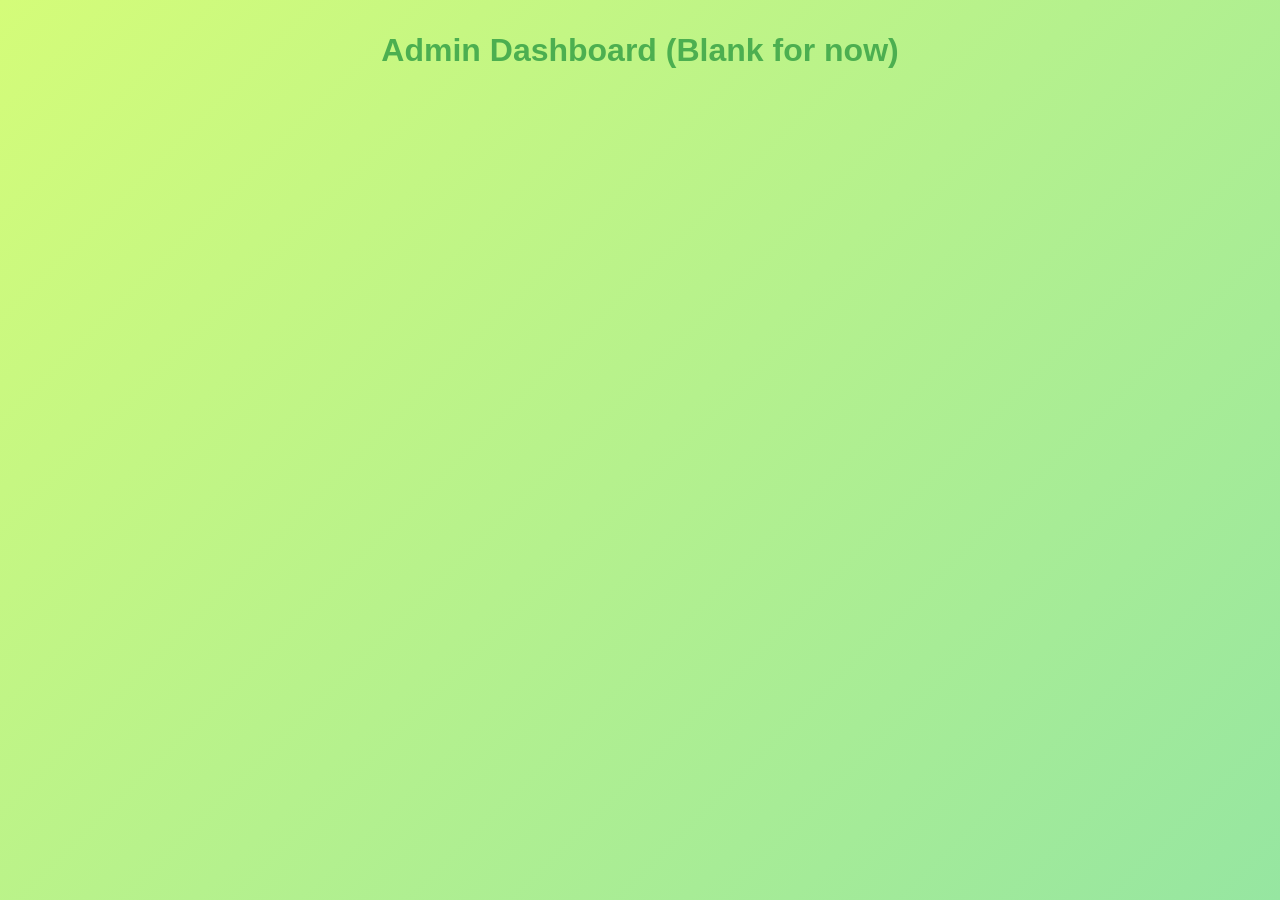
==== admin.html @ 8ed1e842 "Add files via upload Draft code ngews ngews" ====
<!DOCTYPE html>
<html lang="en">
<head>
  <meta charset="UTF-8" />
  <meta name="viewport" content="width=device-width, initial-scale=1.0"/>
  <title>MainTix - Admin Dashboard</title>
  <link rel="stylesheet" href="dashboard.css" />
</head>
<body>
  <div class="background">
    <header class="header">
      <h1 style="color:#4caf50;">Admin Dashboard (Blank for now)</h1>
    </header>
  </div>
</body>
</html>
---- dashboard.css ----
/* Reset */
* {
  margin: 0;
  padding: 0;
  box-sizing: border-box;
  font-family: "Segoe UI", Tahoma, Geneva, Verdana, sans-serif;
  color: #1b3a1a;
}

/* Background same as login page */
.background {
  min-height: 100vh;
  background: linear-gradient(135deg, #d4fc79, #96e6a1);
  padding: 32px 16px 64px;
  display: flex;
  flex-direction: column;
  align-items: center;
  position: relative;
}

/* Big Title */
.dashboard-title {
  margin-bottom: 24px;
  user-select: none;
  text-align: center;
}

.dashboard-title h1 {
  font-family: 'Orbitron', sans-serif;
  font-weight: 700;
  font-size: 80px;
  color: #2e7d32;
  letter-spacing: 3.2px;
  text-shadow: 2px 2px 6px rgba(76, 175, 80, 0.7);
  margin-bottom: 8px;
}

/* New nav tabs below the title */
.nav-tabs {
  display: flex;
  justify-content: center;
  gap: 48px;
  margin-top: 30px;
  margin-bottom: 41px;
  user-select: none;
}

.tab-btn {
  background: none;
  border: none;
  font-size: 21.6px;
  font-weight: 500;
  color: #1b3a1a;
  cursor: pointer;
  padding: 5px 0;
  position: relative;
  transition: color 0.3s ease;
}

.tab-btn::after {
  content: "";
  position: absolute;
  height: 3px;
  width: 0%;
  left: 50%;
  bottom: -5px;
  transform: translateX(-50%);
  background-color: #2e7d32;
  transition: width 0.4s ease;
  border-radius: 3px;
}

.tab-btn:hover::after {
  width: 100%;
}

.tab-btn.active {
  color: #ffffff;
  font-weight: 500;
}

.tab-btn.active::after {
  width: 100%;
}

/* Rooms Section */
.rooms-section {
  width: 100%;
  max-width: 900px;
  margin-top: 3px;
  margin-bottom: 20px;
  text-align: center;
  display: block;
}

.rooms-section:not(.active) {
  display: none;
}

.rooms-section h2 {
  font-size: 28.8px;
  margin-bottom: 20px;
  font-weight: 500;
}

/* Rooms Grid */
.rooms-grid {
  display: grid;
  grid-template-columns: repeat(auto-fit, minmax(280px, 1fr));
  gap: 30px;
}

.room-card {
  background: #ccf5e7;
  border-radius: 12px;
  padding: 16px;
  box-shadow: 0 6px 15px rgba(0, 0, 0, 0.15);
  display: flex;
  flex-direction: column;
  align-items: center;
  transition: transform 0.3s ease;
}

.room-card:hover {
  transform: translateY(-5px);
  box-shadow: 0 10px 20px rgba(0, 0, 0, 0.25);
}

.room-card img {
  width: 100%;
  height: 170px;
  max-width: 150px;
  border-radius: 10px;
  margin-bottom: 16px;
  user-select: none;
}

.room-card button {
  background: #4caf50;
  border: none;
  border-radius: 8px;
  color: white;
  font-weight: 600;
  font-size: 16px;
  padding: 10px 0;
  width: 100%;
  cursor: pointer;
  transition: background 0.3s ease;
}

.room-card button:hover {
  background: #388e3c;
}

.request-section {
  width: 100%;
  max-width: 900px;
  background: #ccf5e7;
  border-radius: 12px;
  padding: 24px;
  text-align: center;
  box-shadow: 0 6px 15px rgba(0,0,0,0.15);
  display: none;
}

.request-section.active {
  display: block;
}

.request-section h2 {
  font-weight: 700;
  margin-bottom: 16px;
}

.request-section p {
  font-style: italic;
  color: #555;
  font-size: 16px;
}

.profile-sidebar {
  position: absolute;
  top: 43px;
  left: 43px;
  display: flex;
  align-items: center;
  gap: 13px;
  background: none;
  padding: 0;
  border-radius: 0;
  box-shadow: none;
  user-select: none;
}

.profile-circle {
  background: #4caf50;
  color: white;
  font-weight: bold;
  font-size: 32px;
  width: 53px;
  height: 53px;
  border-radius: 50%;
  display: flex;
  justify-content: center;
  align-items: center;
}

#profileName {
  font-size: 28px;
  font-weight: 600;
  color: #1b3a1a;
  white-space: nowrap;
}

.rooms-section,
.request-section {
  min-height: 500px; /* Adjust this based on how tall the Rooms section usually is */
}

/* Responsive */
@media (max-width: 500px) {
  .dashboard-title h1 {
    font-size: 56px;
  }

  .nav-tabs {
    gap: 32px;
  }

  .tab-btn {
    font-size: 20.8px;
  }

  .rooms-grid {
    grid-template-columns: repeat(auto-fit, minmax(140px, 1fr));
  }

  .profile-sidebar {
    padding: 6px 12px;
    bottom: 12px;
    left: 12px;
  }

  #profileName {
    font-size: 16px;
  }
}
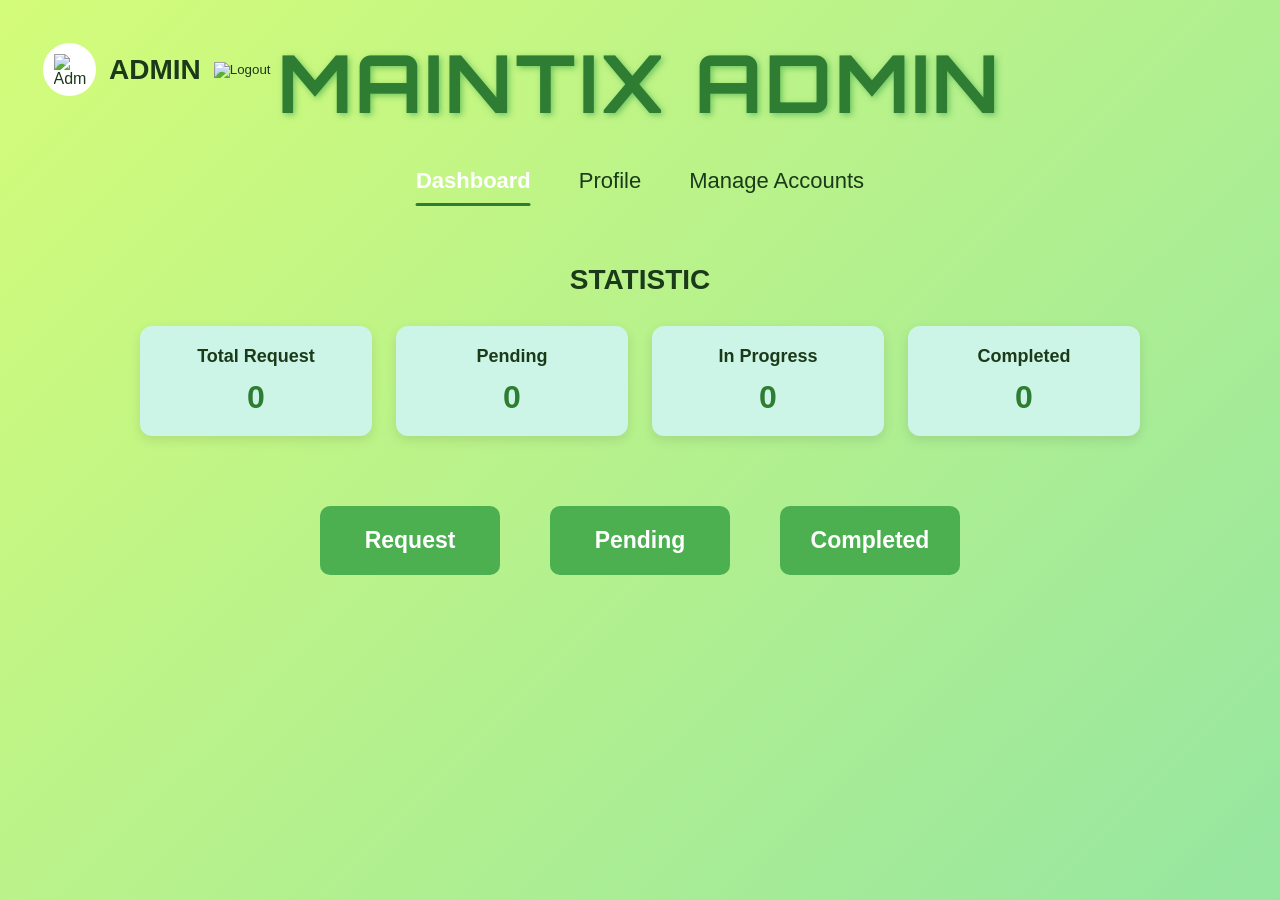
==== commit 320a2b1d: "Add files via upload" ====
--- a/admin.html
+++ b/admin.html
@@ -2,15 +2,187 @@
 <html lang="en">
 <head>
   <meta charset="UTF-8" />
-  <meta name="viewport" content="width=device-width, initial-scale=1.0"/>
+  <meta name="viewport" content="width=device-width, initial-scale=1" />
   <title>MainTix - Admin Dashboard</title>
-  <link rel="stylesheet" href="dashboard.css" />
-</head>
+
+  <link rel="stylesheet" href="admin.css" />
+  <link href="https://fonts.googleapis.com/css2?family=Orbitron:wght@700&display=swap" rel="stylesheet" />
+  <link href="https://fonts.googleapis.com/css2?family=Poppins:wght@400;500;600;700&display=swap" rel="stylesheet">
+</head>  
 <body>
+
   <div class="background">
-    <header class="header">
-      <h1 style="color:#4caf50;">Admin Dashboard (Blank for now)</h1>
+
+    <!-- Header Section: Admin Dashboard Title and Navigation Tabs -->
+    <header class="dashboard-title">
+      <h1>MAINTIX ADMIN</h1>
+      <nav class="nav-tabs">
+        <button id="navDashboard" class="tab-btn active">Dashboard</button>
+        <button id="navProfile" class="tab-btn">Profile</button>
+        <button id="navManage" class="tab-btn">Manage Accounts</button>
+      </nav>
     </header>
+
+    <!-- Admin Sidebar with Admin Icon, Name and Logout Button -->
+    <div class="admin-sidebar">
+      <div class="admin-circle">
+        <img src="../assets/user-check-svgrepo-com.svg" alt="Admin Icon" />
+      </div>
+      <span id="adminName">ADMIN</span>
+      
+      <!-- Logout Button with Icon -->
+      <button id="logoutBtn" class="admin-logout-btn">
+        <img src="../assets/logout-bracket-svgrepo-com.svg" alt="Logout" width="24" height="24"/>
+      </button>
+    </div>
+
+    <!-- Admin Logout Confirmation Modal (Hidden by default) -->
+    <div id="adminLogoutModal" class="admin-logout-modal hidden">
+      <div class="admin-logout-modal-content">
+        <p>Are you sure you want to Logout?</p>
+        <div class="modal-buttons">
+          <button id="adminConfirmLogoutBtn" class="modal-yes">Yes</button>
+          <button id="adminCancelLogoutBtn" class="modal-no">No</button>
+        </div>
+      </div>
+    </div>
+
+    <!-- Main Dashboard Section (Visible by default) -->
+    <main class="tab-section dashboard-section active">
+      <h2>STATISTIC</h2>
+
+      <!-- Stats Grid: Displays different status counts -->
+      <div class="stats-grid">
+        <div class="stat-box">
+          <h3>Total Request</h3>
+          <p class="stat-value">0</p>
+        </div>
+        <div class="stat-box">
+          <h3>Pending</h3>
+          <p class="stat-value">0</p>
+        </div>
+        <div class="stat-box">
+          <h3>In Progress</h3>
+          <p class="stat-value">0</p>
+        </div>
+        <div class="stat-box">
+          <h3>Completed</h3>
+          <p class="stat-value">0</p>
+        </div>
+      </div>
+
+      <!-- Control Buttons for Dashboard -->
+      <div class="dashboard-buttons">
+        <button class="dash-btn">Request</button>
+        <button class="dash-btn">Pending</button>
+        <button class="dash-btn">Completed</button>
+      </div>
+
+      <!-- Request Filters Section (Allows searching and filtering requests) -->
+      <div class="request-filters">
+        <input type="text" id="searchBox" placeholder="Search requests..." />
+        <select id="priorityFilter">
+          <option value="">Filter by Priority</option>
+          <option value="Low">Low</option>
+          <option value="Normal">Normal</option>
+          <option value="High">High</option>
+          <option value="Urgent">Urgent</option>
+        </select>
+        <select id="roomFilter">
+          <option value="">Filter by Room</option>
+          <option value="ITS 200">ITS 200</option>
+          <option value="ITS 201">ITS 201</option>
+          <option value="MAC Lab">MAC Lab</option>
+          <option value="PTC 303">PTC 303</option>
+          <option value="PTC 304">PTC 304</option>
+          <option value="PTC 305">PTC 305</option>
+          <option value="PTC 306">PTC 306</option>
+        </select>
+      </div>
+
+      <!-- Requests Section (Where request boxes are displayed) -->
+      <div class="requests-section">
+        <!-- New request boxes will be appended here dynamically -->
+      </div>
+    </main>
+  
+
+    <!-- PROFILE Section -->
+    <section class="tab-section profile-section">
+      <h2>PROFILE</h2>
+
+      <div class="profile-container">
+        <!-- Profile Header with Icon and Admin Name -->
+        <div class="profile-header">
+          <div class="profile-icon-circle">
+            <img src="../assets/user-check-svgrepo-com.svg" alt="Profile Icon" class="profile-icon" />
+          </div>
+          <div class="profile-name-container">
+            <span class="profile-temp-name">Name</span>
+            <span class="profile-role">ADMIN</span>
+          </div>
+        </div>
+
+        <!-- Profile Info Boxes (Username/Email, Account Creation, etc.) -->
+        <div class="profile-info">
+          <div class="info-box">
+            <span class="info-label">Username/Email</span>
+            <span class="info-value">admin@example.com</span>
+          </div>
+          <div class="info-box">
+            <span class="info-label">Account Created</span>
+            <span class="info-value">01/01/2025</span>
+          </div>
+        </div>
+
+        <!-- More Profile Info Boxes (TIN No., Department, etc.) -->
+        <div class="profile-info">
+          <div class="info-box">
+            <span class="info-label">TIN No.</span>
+            <span class="info-value">123-456-789</span>
+          </div>
+          <div class="info-box">
+            <span class="info-label">Department</span>
+            <span class="info-value">IT Department</span>
+          </div>
+        </div>
+
+        <!-- Change Password Link -->
+        <div class="change-password">
+          <a href="#">Change password</a>
+        </div>
+      </div>
+    </section>
+
+    <!-- MANAGE ACCOUNTS Section -->
+    <section class="tab-section manage-section">
+      <h2>MANAGE ACCOUNTS</h2>
+
+      <!-- Controls for managing accounts (search and add new account) -->
+      <div class="manage-controls">
+        <input type="text" placeholder="Search accounts..." class="search-account" />
+        <button class="dash-btn add-account-btn">+ Add Account</button>
+      </div>
+
+      <!-- Accounts List (Starts empty, accounts will be added dynamically) -->
+      <div class="accounts-list"></div>
+    </section>
+
+    <!-- Delete Confirmation Modal (Hidden by default) -->
+    <div class="delete-modal hidden">
+      <div class="delete-modal-content">
+        <p>Are you sure you want to delete?</p>
+        <div class="modal-buttons">
+          <button class="modal-yes">Yes</button>
+          <button class="modal-no">No</button>
+        </div>
+      </div>
+    </div>
+
   </div>
+
+  <!-- External JS script for dashboard logic -->
+  <script src="admin.js"></script>
+
 </body>
-</html>
+</html>
--- a/admin.css
+++ b/admin.css
@@ -0,0 +1,860 @@
+/*Reset*/
+* {
+  margin: 0;
+  padding: 0;
+  box-sizing: border-box;
+  font-family: "Segoe UI", Tahoma, Geneva, Verdana, sans-serif;
+  color: #1b3a1a;
+}
+
+/*Background*/
+.background {
+  min-height: 100vh;
+  background: linear-gradient(135deg, #d4fc79, #96e6a1);
+  padding: 32px 16px 64px;
+  display: flex;
+  flex-direction: column;
+  align-items: center;
+  position: relative;
+}
+
+
+.admin-sidebar {
+  position: absolute;
+  top: 43px;
+  left: 43px;
+  display: flex;
+  align-items: center;
+  gap: 13px;
+  background: none;
+  padding: 0;
+  border-radius: 0;
+  box-shadow: none;
+  user-select: none;
+}
+
+.admin-circle {
+  background: white;         /* white circle background */
+  width: 53px;
+  height: 53px;
+  border-radius: 50%;  /* circle shape */
+  display: flex;
+  justify-content: center;
+  align-items: center;
+  overflow: hidden;
+}
+
+.admin-circle img {
+  width: 32px;             /* adjust size */
+  height: 32px;
+}
+
+#adminName {
+  font-size: 28px;
+  font-weight: 600;
+  color: #1b3a1a;    /* dark green */
+  white-space: nowrap;
+}
+
+.admin-logout-btn {
+  background: none;
+  border: none;
+  cursor: pointer;
+  padding: 0;
+}
+
+.admin-logout-btn img {
+  transition: opacity 0.2s ease;
+}
+
+.admin-logout-btn img:hover {
+  opacity: 0.7;
+}
+
+/*Title Header*/
+.dashboard-title {
+  margin-bottom: 24px;
+  user-select: none;
+  text-align: center;
+}
+
+.dashboard-title h1 {
+  font-family: 'Orbitron', sans-serif;
+  font-weight: 700;
+  font-size: 80px;
+  color: #2e7d32;
+  letter-spacing: 3.2px;
+  text-shadow: 2px 2px 6px rgba(76, 175, 80, 0.7);
+  margin-bottom: 8px;
+}
+
+/*Tabs Navigation*/
+.nav-tabs {
+  display: flex;
+  justify-content: center;
+  gap: 48px;
+  margin-top: 30px;
+  margin-bottom: 40px;
+  user-select: none;
+}
+
+.tab-btn {
+  background: none;
+  border: none;
+  font-size: 22px;
+  font-weight: 500;
+  color: #1b3a1a;
+  cursor: pointer;
+  padding: 6px 0;
+  position: relative;
+  transition: color 0.3s ease;
+}
+
+
+.tab-btn::after {
+  content: "";
+  position: absolute;
+  height: 3px;
+  width: 0%;
+  left: 50%;
+  bottom: -6px;
+  transform: translateX(-50%);
+  background-color: #2e7d32;
+  transition: width 0.4s ease;
+  border-radius: 3px;
+}
+
+.tab-btn:hover::after {
+  width: 100%;
+}
+
+.tab-btn.active {
+  color: #ffffff;
+  font-weight: 600;
+}
+
+.tab-btn.active::after {
+  width: 100%;
+}
+
+/*Main Sections*/
+.tab-section {
+  width: 100%;
+  max-width: 1000px;
+  display: none;
+}
+
+.tab-section.active {
+  display: block;
+}
+
+.tab-section h2 {
+  font-size: 28px;
+  font-weight: 700;
+  margin-bottom: 20px;
+  text-align: center;
+}
+
+/*Dashboard Content*/
+.dashboard-overview {
+  background-color: #e0f2f1;
+  padding: 24px;
+  border-radius: 12px;
+  box-shadow: 0 6px 18px rgba(0, 0, 0, 0.15);
+  text-align: center;
+  font-size: 18px;
+  font-weight: 500;
+}
+
+/*Responsive*/
+@media (max-width: 600px) {
+  .dashboard-title h1 {
+    font-size: 56px;
+  }
+
+  .nav-tabs {
+    gap: 24px;
+    flex-wrap: wrap;
+  }
+
+  .tab-btn {
+    font-size: 18px;
+  }
+
+  .tab-section {
+    padding: 0 20px;
+  }
+}
+
+
+
+/*Admin DashboardF*/
+.stats-grid {
+  display: grid;
+  grid-template-columns: repeat(auto-fit, minmax(200px, 1fr));
+  gap: 24px;
+  margin: 30px 0;
+  width: 100%;
+  max-width: 1000px;
+  margin-left: auto;
+  margin-right: auto;
+}
+
+.stat-box {
+  background-color: #ccf5e7;
+  padding: 20px;
+  border-radius: 12px;
+  box-shadow: 0 4px 12px rgba(0, 0, 0, 0.1);
+  text-align: center;
+  transition: transform 0.3s ease;
+}
+
+.stat-box:hover {
+  transform: translateY(-5px);
+}
+
+.stat-box h3 {
+  font-size: 18px;
+  font-weight: 600;
+  margin-bottom: 12px;
+  color: #1b3a1a;
+}
+
+.stat-value {
+  font-size: 32px;
+  font-weight: bold;
+  color: #2e7d32;
+}
+
+/*Buttons Below Stats*/
+.dashboard-buttons {
+  display: flex;
+  justify-content: center;
+  gap: 50px;
+  margin-top: 70px;
+  flex-wrap: wrap;
+}
+
+.dash-btn {
+  background-color: #4caf50;
+  color: white;
+  font-size: 23px;
+  font-weight: 600;
+  padding: 70px 70px;
+  border: none;
+  border-radius: 8px;
+  cursor: pointer;
+  transition: background-color 0.3s ease;
+  /* flex: 1; */
+  min-width: 100px;
+}
+
+/* Ensure the three dashboard buttons are large */
+.dashboard-buttons .dash-btn {
+  padding: 23px 23px;    /* adjust to desired size */
+  font-size: 23px;       /* adjust text size */
+  min-width: 180px;      /* ensure they don't shrink too small */
+  line-height: 1;        /* neat vertical alignment */
+  border-radius: 10px;   /* optional */
+}
+
+@media (max-width: 600px) {
+  .dashboard-buttons .dash-btn {
+    padding: 16px 20px;
+    font-size: 16px;
+    min-width: 120px;
+  }
+}
+
+
+.dash-btn:hover {
+  background-color: #388e3c;
+}
+
+/*Request Filters*/
+.request-filters {
+  display: flex;
+  gap: 20px;
+  margin: 30px 0;
+  flex-wrap: wrap;
+  justify-content: center;
+  position: relative;
+}
+
+.request-filters input[type="text"],
+.request-filters select {
+  padding: 10px 14px;
+  border-radius: 8px;
+  border: 1px solid #2e7d32;
+  font-size: 16px;
+  min-width: 220px;
+  background-color: white;
+}
+
+/*Hide Filters in Profile & Manage Account Tabs*/
+.profile-section .request-filters,
+.manage-section .request-filters {
+  display: none;
+}
+
+html {
+  overflow-y: scroll;
+}
+
+.hidden {
+  display: none;
+}
+
+/*Base for hidden sections*/
+.slide-section {
+  display: none;
+}
+
+/*Animation*/
+.pop-up {
+  animation: slideUp 0.5s ease-out forwards;
+}
+
+@keyframes slideUp {
+  from {
+    transform: translateY(50px);
+    opacity: 0;
+  }
+  to {
+    transform: translateY(0);
+    opacity: 1;
+  }
+}
+
+
+
+
+/*Requests Section Centered*/
+.requests-section {
+  display: flex;
+  flex-direction: column;
+  align-items: center;   /* Centers all request boxes horizontally */
+  gap: 23px;        /* Adds spacing between each request */
+  margin-top: 20px;
+  width: 100%;
+}
+
+
+
+/*Request Date*/
+.date {
+  font-size: 18px;
+  font-weight: bold;
+  color: #000000;
+  text-align: right;
+  width: 93%;        /* Converted from px to % */
+  max-width: 900px;  /* Set max-width in px */
+  margin: 0 0 0 20px; /* Only left margin kept */
+}
+
+/*Admin Request Box*/
+.requests-section .request-box {
+  width: 800px;    
+  max-width: 91%;  
+  margin: 0 auto;        /* Center horizontally */
+  display: flex;
+  align-items: center;
+  gap: 17px;
+  padding: 16px;
+  border-radius: 10px;
+  background-color: #e0f7fa;
+  box-shadow: 0 4px 12px rgba(0,0,0,0.1);
+}
+
+
+
+
+/*Icon container*/
+.request-box .request-icon {
+  width: 40px;
+  height: 40px;
+  flex-shrink: 0;
+  margin-top: -34px;
+}
+
+/*Content container inside the request box*/
+.request-box .request-content {
+  flex: 1;                  /* take remaining space */
+  display: flex;
+  flex-direction: column;   /* Stack Requestor + Report + Room + Bottom row */
+  gap: 1px;                 /* spacing between stacked items */
+}
+
+/*Requestor*/
+.request-box .requestor {
+  font-size: 16px;
+  font-weight: 500;
+  color: #2e7d32;
+  margin-top: 13px;
+  margin-bottom: 3px;     /* spacing to Report */
+}
+
+/*Report text*/
+.request-box .report {
+  font-size: 16px;
+  font-weight: 500;
+  color: #2e7d32;
+  margin-bottom: 3px;   /* spacing to Room */
+}
+
+/*Room Text below Report*/
+.request-box .room {
+  font-size: 16px;
+  font-weight: 500;
+  color: #2e7d32;
+  margin-bottom: 3px;    /* spacing to Bottom row */
+}
+
+/*Bottom row: Priority + Buttons*/
+.request-box .bottom-row {
+  display: flex;
+  justify-content: flex-end;
+  align-items: center;
+  gap: 10px;
+  margin-top: 3px; /* spacing from Room */
+}
+
+/*Priority Indicator*/
+.request-box .priority {
+  width: 30px;
+  height: 30px;
+  border-radius: 50%;
+  display: flex;
+  justify-content: center;
+  align-items: center;
+  background-color: #ffb74d; /* Default */
+  color: white;
+  font-weight: bold;
+}
+
+
+.request-box .priority.low {
+  background-color: #81c784;
+}
+
+.request-box .priority.normal {
+  background-color: #ffeb3b;
+}
+
+.request-box .priority.high {
+  background-color: #ff9800;
+}
+
+.request-box .priority.urgent {
+  background-color: #f44336;
+}
+
+.request-box .buttons {
+  display: flex;
+  gap: 10px;
+  /* justify-content: flex-end; */
+}
+
+
+/*Buttons inside request*/
+.dash-btn {
+  background-color: #4caf50;
+  color: white;
+  font-size: 14px;
+  font-weight: 600;
+  padding: 8px 16px;
+  border: none;
+  border-radius: 8px;
+  cursor: pointer;
+  transition: background-color 0.3s ease;
+}
+
+.dash-btn:hover {
+  background-color: #388e3c;
+}
+
+/*Decline button in red*/
+.decline-btn {
+  background-color: #f44336;
+  color: white;
+  font-size: 14px;
+  font-weight: 600;
+  padding: 8px 16px;
+  border: none;
+  border-radius: 8px;
+  cursor: pointer;
+  transition: background-color 0.3s ease;
+}
+
+.decline-btn:hover {
+  background-color: #d32f2f;
+}
+
+
+
+
+/*Profile Tab*/
+.profile-container {
+  display: flex;
+  flex-direction: column;
+  align-items: center;
+  gap: 30px;
+  margin-top: 20px;
+}
+
+.profile-header {
+  display: flex;
+  align-items: center;
+  gap: 10px;
+  transform: translateX(-30px); /*move everything left*/
+}
+
+
+.profile-icon-circle {
+  width: 180px;
+  height: 180px;
+  border-radius: 50%;
+  background-color: #e0f2f1;
+  display: flex;
+  justify-content: center;
+  align-items: center;
+  transform: translateX(-50px);
+}
+
+
+.profile-icon {
+  width: 120px;
+  height: 120px;
+}
+
+.profile-name-container {
+  display: flex;
+  flex-direction: column;
+}
+
+.profile-temp-name {
+  font-size: 41px;
+  font-weight: 600;
+  color: #1b3a1a;
+}
+
+.profile-role {
+  font-size: 34px;
+  font-weight: 500;
+  color: #2e7d32;
+  margin-top: 4px;
+}
+
+/*Info fields*/
+.profile-info {
+  display: flex;
+  gap: 25px;
+  flex-wrap: wrap;
+  justify-content: center;
+}
+
+.info-box {
+  background-color: #e0f2f1; 
+  padding: 24px 28px;
+  border-radius: 12px;
+  text-align: center;
+  min-width: 220px;  
+  width: 300px; 
+  height: 130px;
+}
+
+.info-label {
+  display: block;
+  font-weight: 600;
+  margin-bottom: 12px;
+  color: #1b3a1a;
+}
+
+.info-value {
+  display: block;
+  font-weight: 500;
+  color: #000000;
+  font-size: 20px;
+}
+
+/*Change password link*/
+.change-password {
+  margin-top: 25px;
+}
+
+.change-password a {
+  color: #4caf50;
+  font-weight: 400;
+  font-size: 22px;
+  text-decoration: none;
+}
+
+.change-password a:hover {
+  text-decoration: underline;
+}
+
+
+
+/*Manage Account*/
+.manage-controls {
+  display: flex;
+  justify-content: space-between;
+  align-items: center;
+  width: 100%;
+  max-width: 1000px;
+  margin: 0 auto 20px;
+  gap: 20px;
+}
+
+.search-account {
+  flex: 1;
+  padding: 12px 16px;
+  border-radius: 8px;
+  border: 1px solid #2e7d32;
+  font-size: 16px;
+  min-width: 220px;
+}
+
+.add-account-btn {
+  padding: 12px 24px;
+  font-size: 16px;
+  border-radius: 8px;
+  font-weight: 600;
+}
+
+.accounts-list {
+  display: flex;
+  flex-direction: column;
+  gap: 10px;
+  max-width: 1000px;
+  margin: 0 auto;
+}
+
+.account-row {
+  display: flex;
+  justify-content: space-between;
+  align-items: center;
+  background-color: #e0f2f1;
+  padding: 12px 16px;
+  border-radius: 10px;
+  gap: 10px;
+}
+
+.account-info {
+  display: flex;
+  gap: 20px;
+  flex: 1;
+}
+
+.bg-text {
+  background-color: #ccf5e7;
+  padding: 8px 12px;
+  border-radius: 6px;
+  min-width: 120px;
+  text-align: center;
+  font-weight: 500;
+  vertical-align: middle;
+}
+
+.account-actions {
+  display: flex;
+  gap: 10px;
+}
+
+.action-icon {
+  width: 18px;
+  height: 18px;
+  margin-right: 6px;
+  vertical-align: middle;
+}
+
+.edit-input {
+  padding: 12px 20px;
+  border-radius: 6px;
+  border: 1px solid #2e7d32;
+}
+
+/*Modal Overlay for Delete Confirmation*/
+.delete-modal {
+  position: fixed;
+  top: 0;
+  left: 0;
+  width: 100%;
+  height: 100%;
+  background-color: rgba(0,0,0,0.4);
+  display: flex;
+  justify-content: center;
+  align-items: center;
+  z-index: 9999;
+}
+
+.delete-modal-content {
+  background-color: white;
+  padding: 30px 40px;
+  border-radius: 12px;
+  text-align: center;
+  box-shadow: 0 6px 20px rgba(0,0,0,0.3);
+  max-width: 400px;
+  width: 90%;
+}
+
+.modal-buttons {
+  display: flex;
+  justify-content: center;
+  gap: 20px;
+  margin-top: 20px;
+}
+
+.modal-buttons button {
+  padding: 13px 21px;
+  font-size: 18px;
+  border-radius: 8px;
+  border: none;
+  cursor: pointer;
+  font-weight: 600;
+  transition: background-color 0.3s ease, color 0.3s ease;
+}
+
+.modal-yes {
+  background-color: #f44336;
+  color: white;
+}
+
+.modal-yes:hover {
+  background-color: #d32f2f;
+}
+
+.modal-no {
+  background-color: #ccc;
+  color: #2e7d32;
+}
+
+.modal-no:hover {
+  background-color: #999;
+  color: white;
+}
+
+.hidden {
+  display: none;
+}
+
+/*Editable input fields*/
+.edit-input {
+  padding: 12px 20px;
+  border-radius: 6px;
+  border: 1px solid #2e7d32;
+  min-width: 120px;
+  text-align: center;
+}
+
+/*Notif*/
+.notify {
+  position: fixed;
+  top: 20px;
+  left: 50%;
+  transform: translateX(-50%) translateY(-20px);
+  background-color: #4caf50;
+  color: white;
+  padding: 12px 24px;
+  border-radius: 8px;
+  font-size: 16px;
+  font-weight: 600;
+  opacity: 0;
+  pointer-events: none;
+  z-index: 10000;
+  transition: opacity 0.3s ease, transform 0.3s ease;
+}
+
+.notify.show {
+  opacity: 1;
+  transform: translateX(-50%) translateY(0);
+}
+
+
+
+/*Logout*/
+.admin-logout-modal {
+  position: fixed;
+  top: 0;
+  left: 0;
+  width: 100%;
+  height: 100%;
+  background-color: rgba(0,0,0,0.4);
+  display: flex;
+  justify-content: center;
+  align-items: center;
+  z-index: 9999;
+}
+
+.admin-logout-modal-content {
+  background: white;
+  padding: 30px 40px;
+  border-radius: 12px;
+  text-align: center;
+  box-shadow: 0 6px 20px rgba(0,0,0,0.3);
+  max-width: 400px;
+  width: 90%;
+}
+
+.modal-buttons {
+  display: flex;
+  justify-content: center;
+  gap: 20px;
+  margin-top: 20px;
+}
+
+.modal-buttons button {
+  padding: 13px 21px;
+  font-size: 18px;
+  border-radius: 8px;
+  border: none;
+  cursor: pointer;
+  font-weight: 600;
+  transition: background-color 0.3s ease, color 0.3s ease;
+}
+
+.modal-yes {
+  background-color: #f44336;
+  color: white;
+}
+
+.modal-yes:hover {
+  background-color: #d32f2f;
+}
+
+.modal-no {
+  background-color: #ccc;
+  color: #2e7d32;
+}
+
+.modal-no:hover {
+  background-color: #999;
+  color: white;
+}
+
+.hidden {
+  display: none;
+}
+
+/*Notif*/
+.notify {
+  position: fixed;
+  top: 20px;
+  left: 50%;
+  transform: translateX(-50%) translateY(-20px);
+  background-color: #4caf50;
+  color: white;
+  padding: 12px 24px;
+  border-radius: 8px;
+  font-size: 16px;
+  font-weight: 600;
+  opacity: 0;
+  pointer-events: none;
+  z-index: 10000;
+  transition: opacity 0.3s ease, transform 0.3s ease;
+}
+
+.notify.show {
+  opacity: 1;
+  transform: translateX(-50%) translateY(0);
+}
